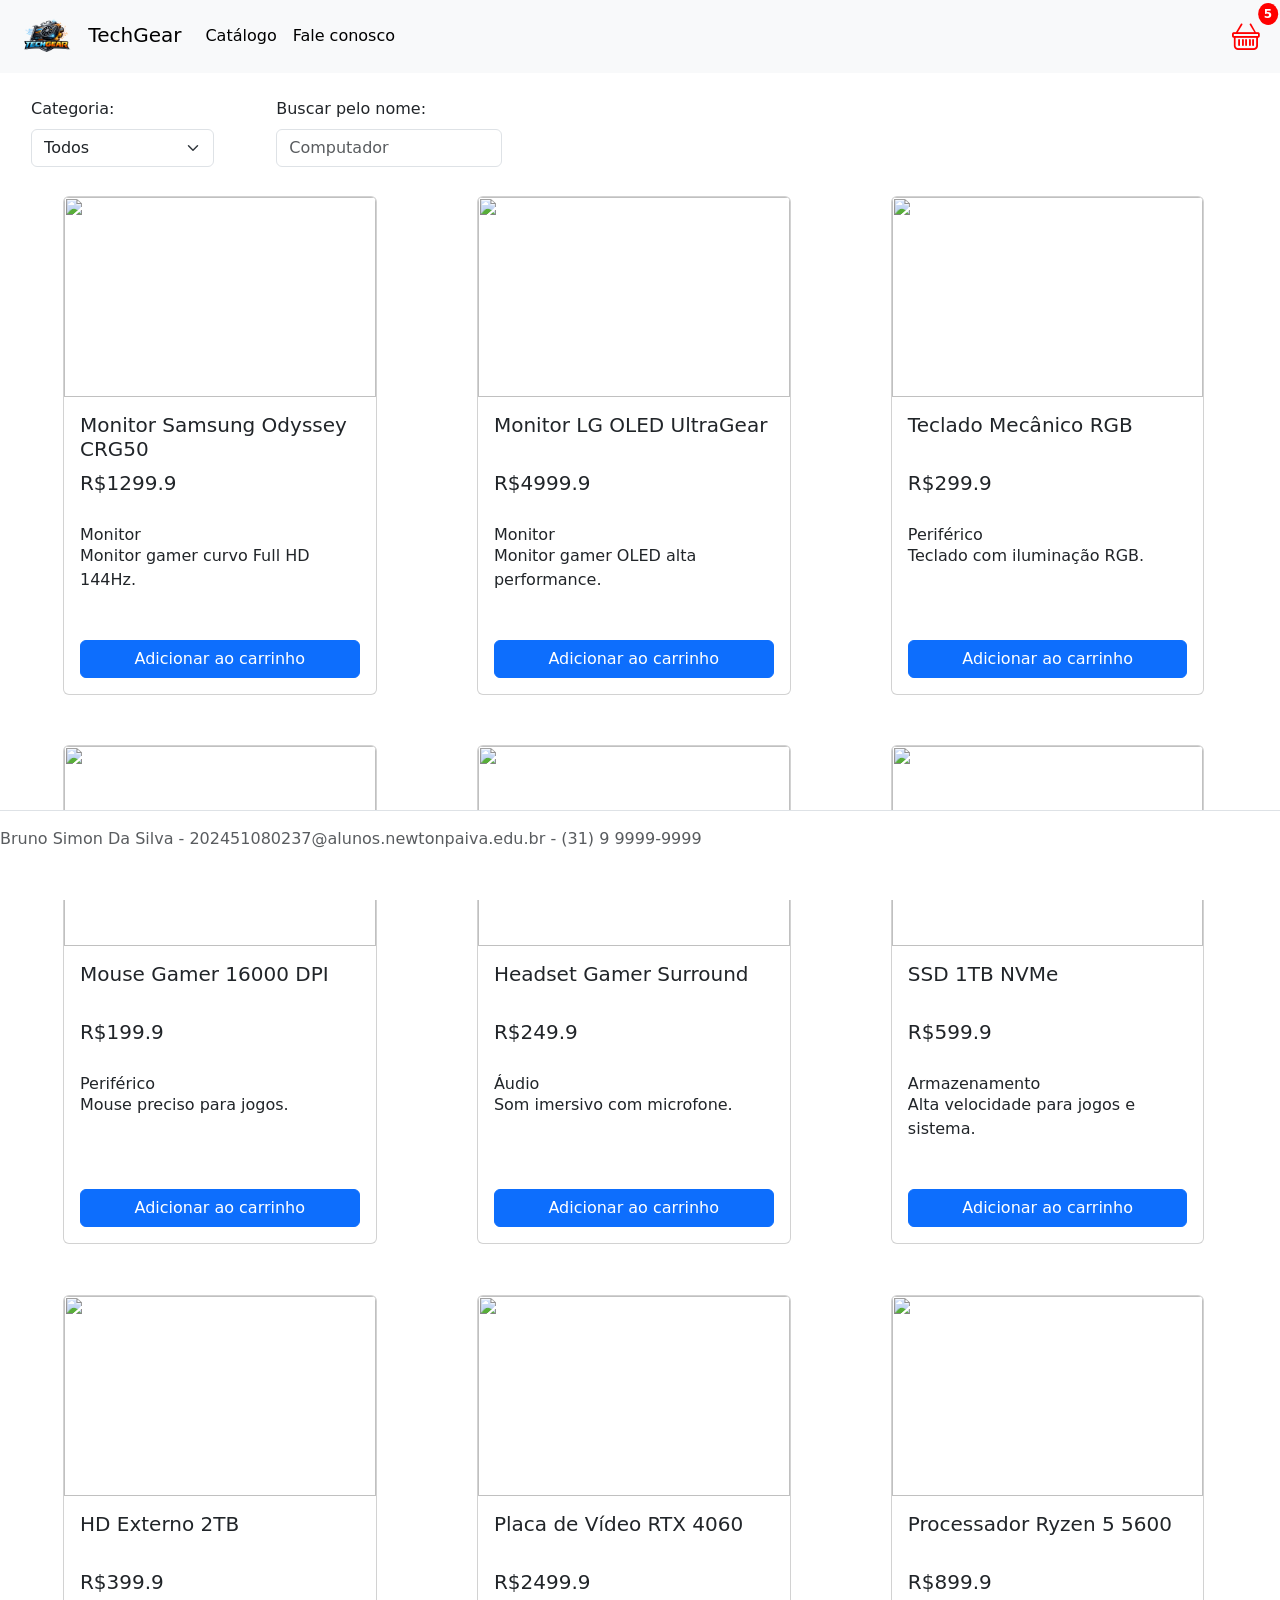
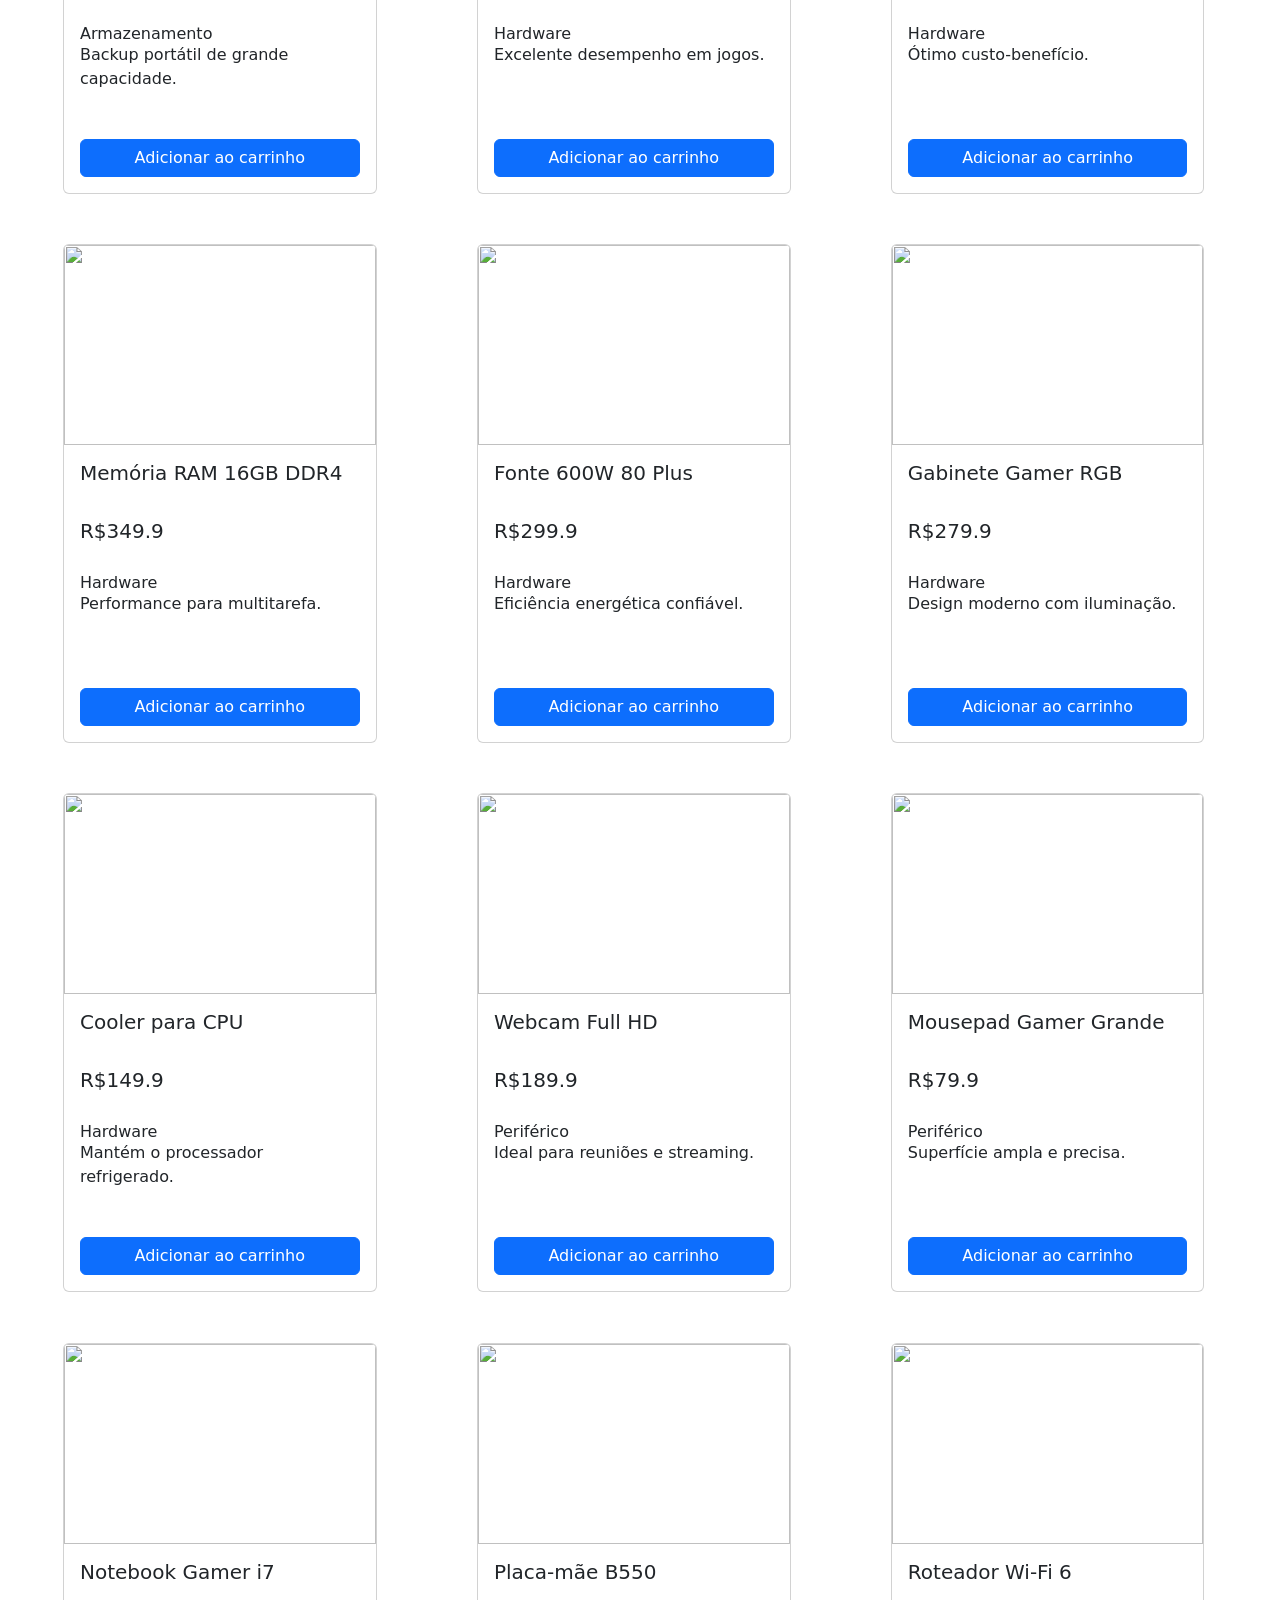
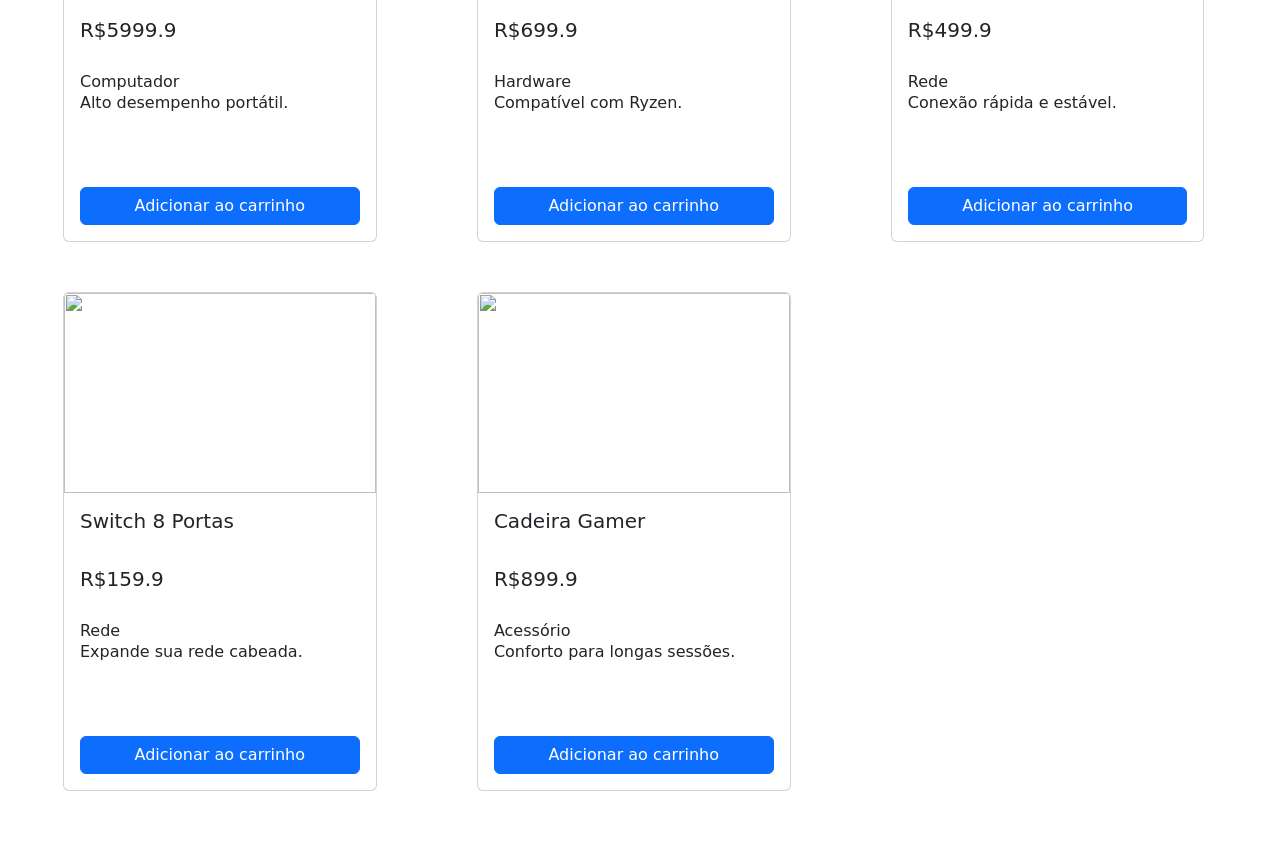
==== catalogo.html @ 65037528 "primeiro commit" ====
<!DOCTYPE html>
<html lang="en">
    <head>
        <meta charset="UTF-8">
        <meta name="viewport" content="width=device-width, initial-scale=1.0">
        <title>Catálogo</title>
        <link rel="stylesheet" href="layout.css">
        <link href="https://cdn.jsdelivr.net/npm/bootstrap@5.3.8/dist/css/bootstrap.min.css" rel="stylesheet" integrity="sha384-sRIl4kxILFvY47J16cr9ZwB07vP4J8+LH7qKQnuqkuIAvNWLzeN8tE5YBujZqJLB" crossorigin="anonymous">
    </head>
    <body>
        <script>
            const produtos = [
                { nome: "Monitor Samsung Odyssey CRG50", img: "https://t2.tudocdn.net/654487?w=800", categoria: "Monitor", preco: 1299.90, descricao: "Monitor gamer curvo Full HD 144Hz." },
                { nome: "Monitor LG OLED UltraGear", img: "https://m.media-amazon.com/images/I/61hxnfZGv3L._AC_UF894,1000_QL80_.jpg", categoria: "Monitor", preco: 4999.90, descricao: "Monitor gamer OLED alta performance." },
                { nome: "Teclado Mecânico RGB", img: "https://images.unsplash.com/photo-1517336714731-489689fd1ca8?w=800", categoria: "Periférico", preco: 299.90, descricao: "Teclado com iluminação RGB." },
                { nome: "Mouse Gamer 16000 DPI", img: "https://images.unsplash.com/photo-1587202372775-e229f172b9d7?w=800", categoria: "Periférico", preco: 199.90, descricao: "Mouse preciso para jogos." },
                { nome: "Headset Gamer Surround", img: "https://www.hdstore.com.br/images/thumbs/4096896_600.png", categoria: "Áudio", preco: 249.90, descricao: "Som imersivo com microfone." },
                { nome: "SSD 1TB NVMe", img: "https://images.unsplash.com/photo-1587202372616-b43abea06c2a?w=800", categoria: "Armazenamento", preco: 599.90, descricao: "Alta velocidade para jogos e sistema." },
                { nome: "HD Externo 2TB", img: "https://images.unsplash.com/photo-1585076641399-5c06d1b3365f?w=800", categoria: "Armazenamento", preco: 399.90, descricao: "Backup portátil de grande capacidade." },
                { nome: "Placa de Vídeo RTX 4060", img: "https://images.unsplash.com/photo-1591488320449-011701bb6704?w=800", categoria: "Hardware", preco: 2499.90, descricao: "Excelente desempenho em jogos." },
                { nome: "Processador Ryzen 5 5600", img: "https://images.unsplash.com/photo-1587202372634-32705e3bf49c?w=800", categoria: "Hardware", preco: 899.90, descricao: "Ótimo custo-benefício." },
                { nome: "Memória RAM 16GB DDR4", img: "https://images.unsplash.com/photo-1562976540-1502c2145186?w=800", categoria: "Hardware", preco: 349.90, descricao: "Performance para multitarefa." },
                { nome: "Fonte 600W 80 Plus", img: "https://m.media-amazon.com/images/I/71g8teRwnqL.jpg", categoria: "Hardware", preco: 299.90, descricao: "Eficiência energética confiável." },
                { nome: "Gabinete Gamer RGB", img: "https://lojagoldentec.vteximg.com.br/arquivos/ids/162714-1000-1000/gabinete-gamer-sem-fonte-p2t3c-com-led-rgb-gt-gamer-1-min.jpg?v=638068105339600000", categoria: "Hardware", preco: 279.90, descricao: "Design moderno com iluminação." },
                { nome: "Cooler para CPU", img: "https://cdn.awsli.com.br/600x450/1271/1271561/produto/49189352/28155952d8.jpg", categoria: "Hardware", preco: 149.90, descricao: "Mantém o processador refrigerado." },
                { nome: "Webcam Full HD", img: "https://images.unsplash.com/photo-1587825140708-dfaf72ae4b04?w=800", categoria: "Periférico", preco: 189.90, descricao: "Ideal para reuniões e streaming." },
                { nome: "Mousepad Gamer Grande", img: "https://encrypted-tbn0.gstatic.com/images?q=tbn:ANd9GcQe0nAupO47CoNfebfvSJFOexUFm7TSm6_pMw&s", categoria: "Periférico", preco: 79.90, descricao: "Superfície ampla e precisa." },
                { nome: "Notebook Gamer i7", img: "https://images.unsplash.com/photo-1517336714731-489689fd1ca8?w=800", categoria: "Computador", preco: 5999.90, descricao: "Alto desempenho portátil." },
                { nome: "Placa-mãe B550", img: "https://media.pichau.com.br/media/catalog/product/cache/2f958555330323e505eba7ce930bdf27/b/5/b550-aorus-elite-v24.jpg", categoria: "Hardware", preco: 699.90, descricao: "Compatível com Ryzen." },
                { nome: "Roteador Wi-Fi 6", img: "https://images.unsplash.com/photo-1606904825846-647eb07f5be2?w=800", categoria: "Rede", preco: 499.90, descricao: "Conexão rápida e estável." },
                { nome: "Switch 8 Portas", img: "https://encrypted-tbn0.gstatic.com/images?q=tbn:ANd9GcTxluXZFSpqgR09v8aESlZXCFEgqRHj8gTsvw&s", categoria: "Rede", preco: 159.90, descricao: "Expande sua rede cabeada." },
                { nome: "Cadeira Gamer", img: "https://img.kalunga.com.br/fotosdeprodutos/315744z.jpg", categoria: "Acessório", preco: 899.90, descricao: "Conforto para longas sessões." }
            ];
            const categorias = [
                "Acessório",
                "Monitor",
                "Periférico",
                "Áudio",
                "Armazenamento",
                "Hardware",
                "Computador",
                "Rede"
            ]
            function GetProdutos(nome, categoria) {
                var div = document.getElementById("DivProdutos");
                div.innerHTML = "";

                nome = nome.toLowerCase();

                produtos.forEach(p => {

                    const matchNome = nome === "" || p.nome.toLowerCase().includes(nome);
                    const matchCategoria = categoria === "0" || p.categoria === categoria;

                    if (matchNome && matchCategoria) {
                        var produto = `
                        <div class="card col-12 col-sm-12 col-md-3 p-0">
                            <img src="${p.img}" class="card-img-top">
                            <div class="card-body">
                                <h5 class="card-title">${p.nome}</h5>
                                <h5 class="card-title">R$${p.preco}</h5>
                                <h6 class="card-subtitle">${p.categoria}</h6>
                                <p class="card-text">${p.descricao}</p>
                                <a href="#" class="btn btn-primary">Adicionar ao carrinho</a>
                            </div>
                        </div>`;

                        div.insertAdjacentHTML("beforeend", produto);
                    }
                });
                const select = document.getElementById("selectCategoria");

                categorias.forEach(c => {
                    const option = `<option value="${c}">${c}</option>`;
                    select.insertAdjacentHTML("beforeend", option);
                });
            }
            document.addEventListener("DOMContentLoaded", () => {
                GetProdutos("","0");
            });

            document.addEventListener("DOMContentLoaded", () => {
                const searchName = document.getElementById("searchName");
                const selectCategoria = document.getElementById("selectCategoria");

                searchName.addEventListener("input", () => {
                    GetProdutos(searchName.value, selectCategoria.value);
                });

                selectCategoria.addEventListener("change", () => {
                    GetProdutos(searchName.value, selectCategoria.value);
                });
            });
                        
        </script>
        <iframe src="header.html" style="width:100%; border:none; height: 10%;"></iframe>
        <main>
            <div style="background-color: white;display: flex; border-radius: 10px; justify-content: space-around;" class="col-sm-12 col-md-5 col-lg-5 col-xl-5 col-xxl-5">
                <div>
                    <label for="exampleFormControlInput1" class="form-label">Categoria:</label>
                    <select class="form-select" id="selectCategoria">
                        <option value="0" select>Todos</option>
                    </select>
                </div>                
                <div class="mb-3">
                    <label for="exampleFormControlInput1" class="form-label">Buscar pelo nome:</label>
                    <input type="text" class="form-control" id="searchName" placeholder="Computador">
                </div>
            </div>
            <div id="DivProdutos" class="row" style="margin: 1%"></div>
        </main>
        <iframe src="footer.html" class="footer-frame"></iframe>
    </body>
</html>
---- layout.css ----
#carouselExampleIndicators {
    max-width: 500px;
    margin: auto;
}

#carouselExampleIndicators .carousel-item {
    height: 300px;
}

#carouselExampleIndicators img {
    height: 100%;
    object-fit: cover;
}
body {
    margin: 0;
    height: 100vh;
    background-image: url('https://img.freepik.com/free-vector/abstract-realistic-technology-particle-background_52683-33064.jpg?semt=ais_hybrid&w=740&q=80');
    background-size: cover;
    background-position: center; 
    background-repeat: no-repeat;
    background-attachment: fixed;
    overflow-x: hidden;
}

.card{
    margin: 4%;
}

.cards-container {
    display: flex;
    justify-content: center;
    gap: 20px; /* espaço entre cards */
}

.card {
    width: 18rem;
    display: flex;
    flex-direction: column;
}

.card-img-top {
    height: 200px;
    object-fit: cover;
}

.card-body {
    display: flex;
    flex-direction: column;
    height: 100%;
}

.card-title {
    min-height: 50px; /* mesma altura pros títulos */
}

.card-text {
    min-height: 80px; /* mesma altura pros textos */
}

.card-body .btn {
    margin-top: auto; /* joga botão pra baixo */
}

.footer-frame{
    width:100%; 
    border:none; 
    position: fixed; 
    bottom: 0; 
    left: 0; 
    width: 100%; 
    height: 10%;
    border: none;
}

.cart-icon {
    position: relative;
    font-size: 28px;
    color: red;
    transition: 0.3s;
}

.cart-icon:hover {
    text-shadow: 0 0 5px red,
                 0 0 10px red,
                 0 0 20px red;
    transform: scale(1.1);
}

/* Badge (número) */
.cart-badge {
    position: absolute;
    top: 0px;
    right: 0px;
    transform: translate(50%, -50%);
    background: red;
    color: white;
    font-size: 12px;
    padding: 2px 6px;
    border-radius: 50%;
    font-weight: bold;
}

.cart-icon {
    animation: glow 1.5s infinite alternate;
}

@keyframes glow {
    from {
        text-shadow: 0 0 5px red;
    }
    to {
        text-shadow: 0 0 20px red;
    }
}

#BTNPagamento {
    position: relative;
    overflow: hidden;
    font-weight: bold;
    z-index: 1;
}

/* camada do brilho */
#BTNPagamento::before {
    content: "";
    position: absolute;
    top: 0;
    left: -150%;
    width: 100%;
    height: 100%;
    background: linear-gradient(
        120deg,
        transparent 30%,
        rgba(255,255,255,0.8) 50%,
        transparent 70%
    );
    animation: brilhoLoop 2s infinite;
    z-index: 2;
}

/* animação contínua */
@keyframes brilhoLoop {
    0% {
        left: -150%;
    }
    100% {
        left: 150%;
    }
}
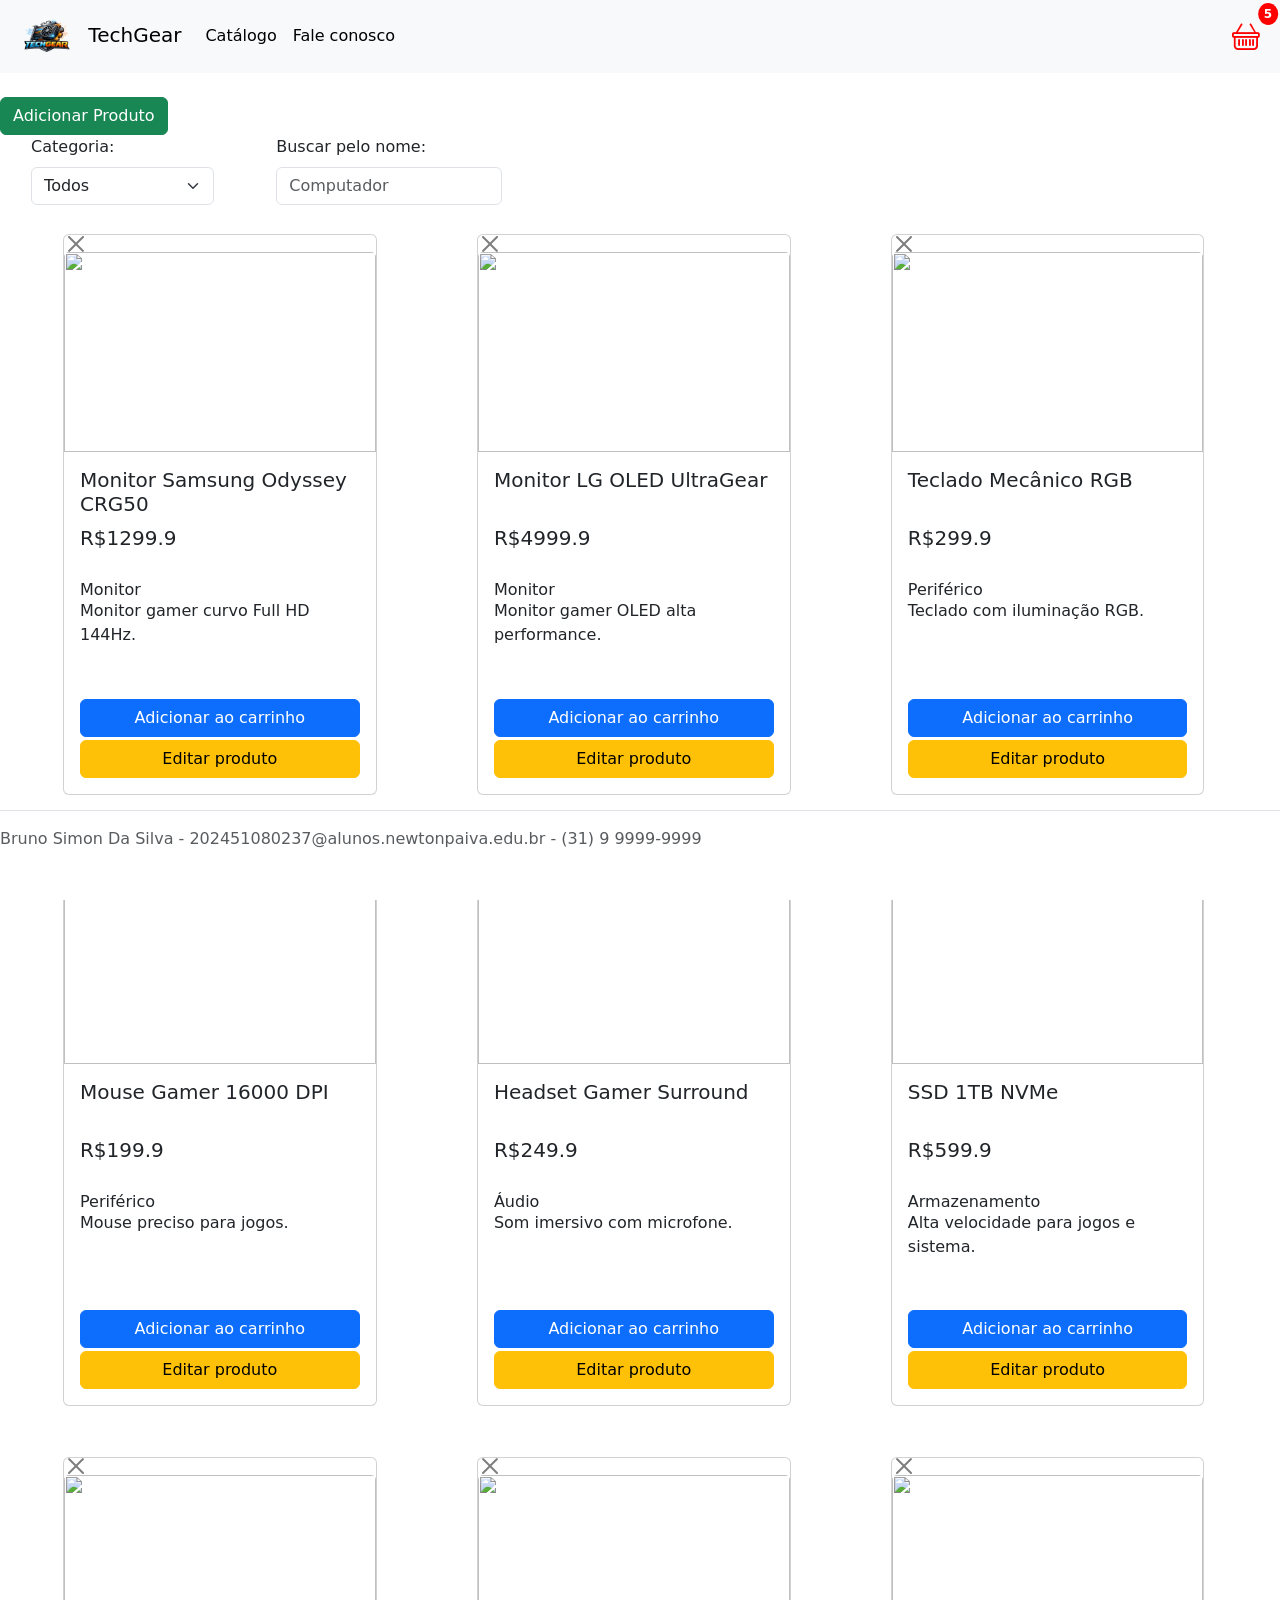
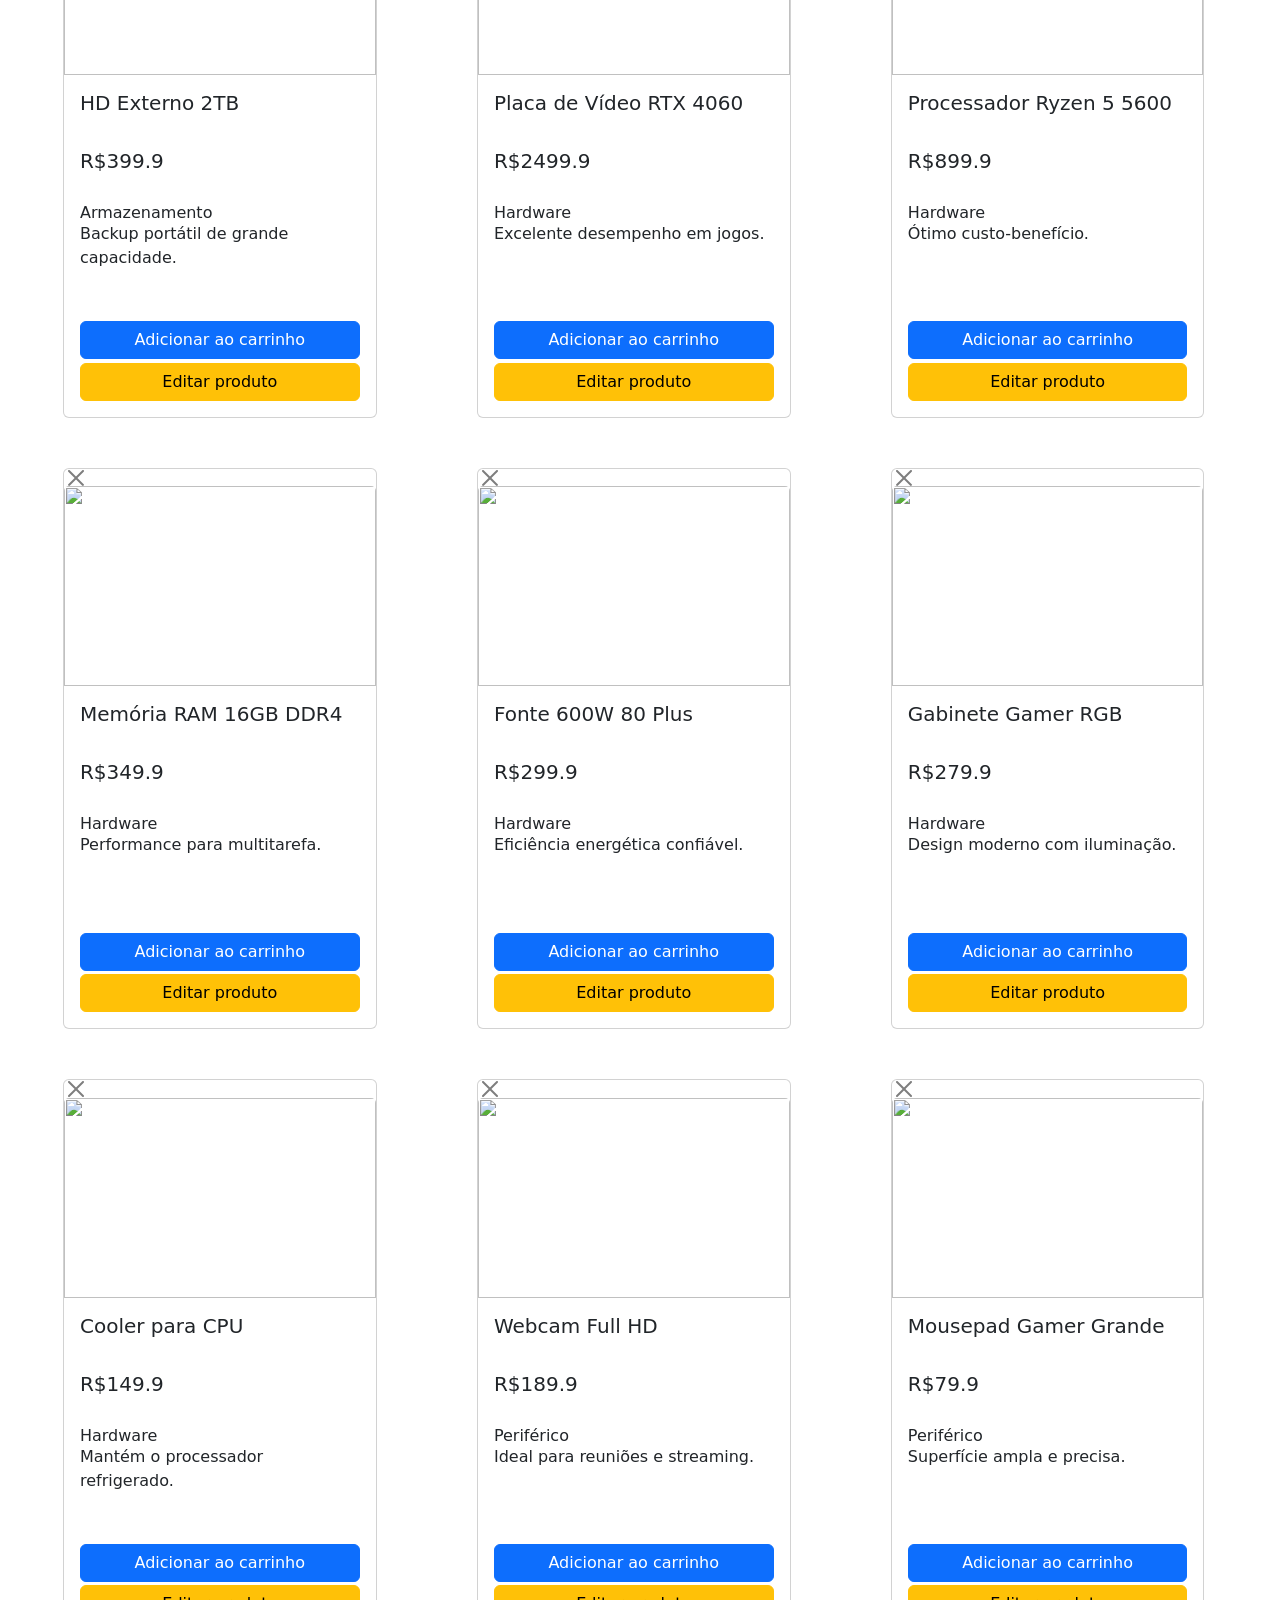
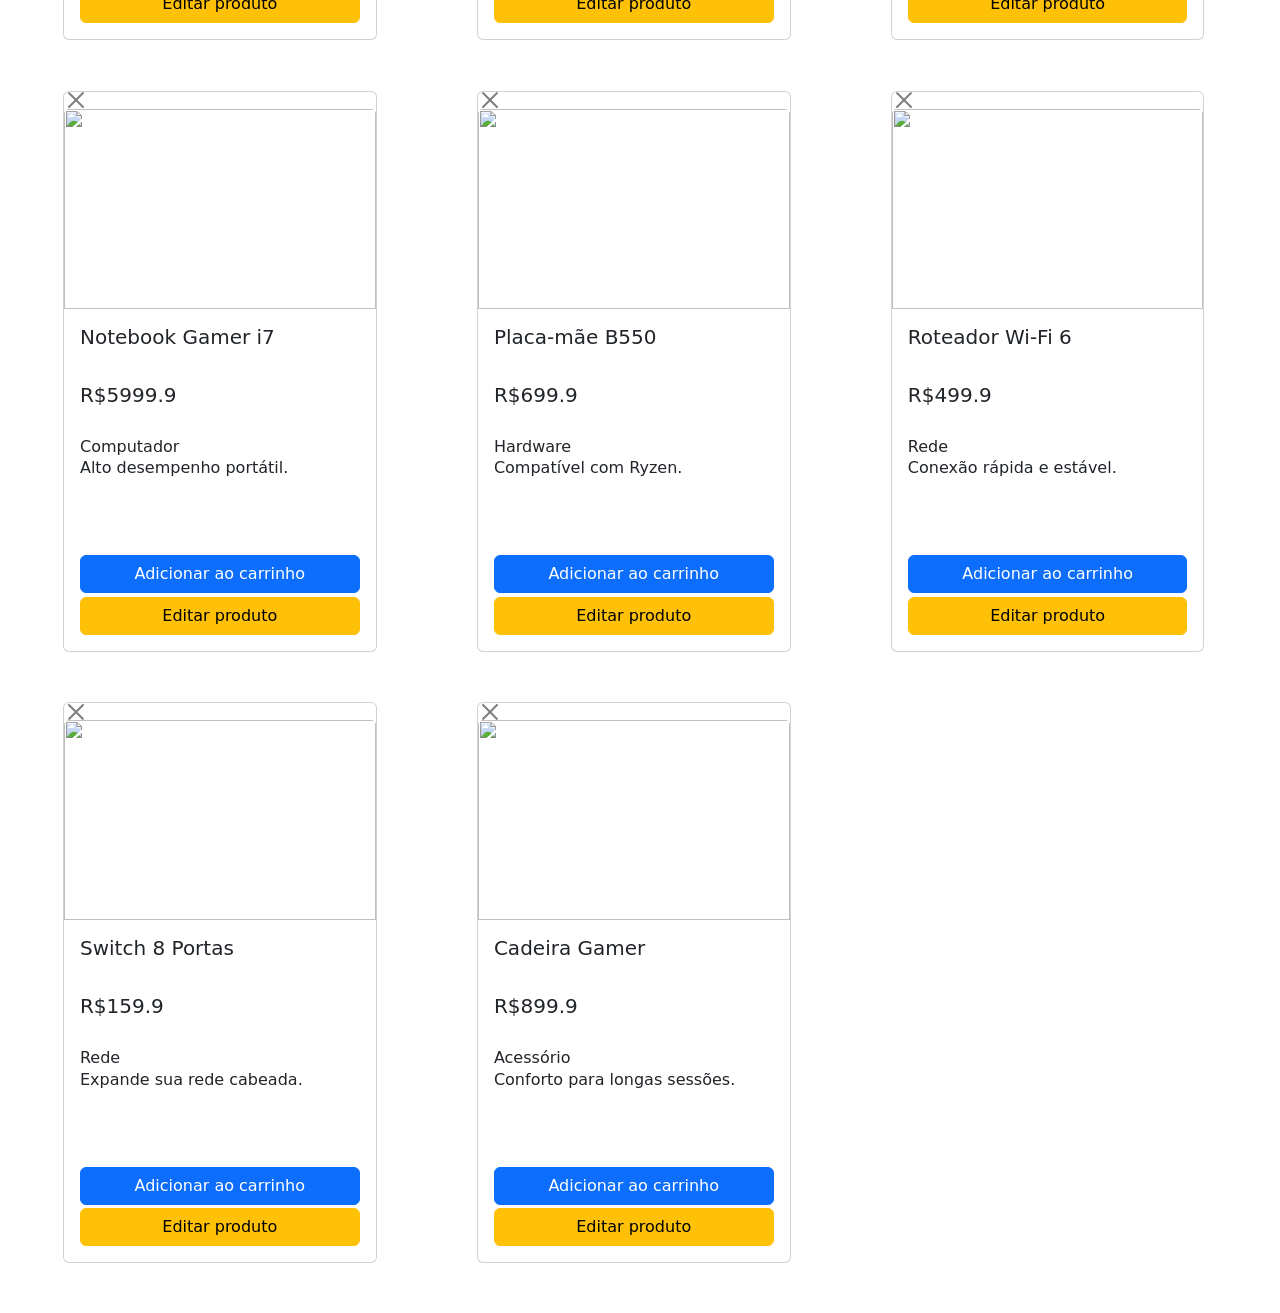
==== commit d1a6f442: "CRUDE" ====
--- a/catalogo.html
+++ b/catalogo.html
@@ -47,7 +47,7 @@
 
                 nome = nome.toLowerCase();
 
-                produtos.forEach(p => {
+                produtos.forEach((p, i) => {
 
                     const matchNome = nome === "" || p.nome.toLowerCase().includes(nome);
                     const matchCategoria = categoria === "0" || p.categoria === categoria;
@@ -55,6 +55,7 @@
                     if (matchNome && matchCategoria) {
                         var produto = `
                         <div class="card col-12 col-sm-12 col-md-3 p-0">
+                            <button onClick="RemoveProduto(${i})" type="button" class="btn-close" aria-label="Close"></button>
                             <img src="${p.img}" class="card-img-top">
                             <div class="card-body">
                                 <h5 class="card-title">${p.nome}</h5>
@@ -62,6 +63,7 @@
                                 <h6 class="card-subtitle">${p.categoria}</h6>
                                 <p class="card-text">${p.descricao}</p>
                                 <a href="#" class="btn btn-primary">Adicionar ao carrinho</a>
+                                <a href="#" onClick="EditProdutoOpenModal(${i})" class="btn btn-warning">Editar produto</a>
                             </div>
                         </div>`;
 
@@ -75,13 +77,56 @@
                     select.insertAdjacentHTML("beforeend", option);
                 });
             }
+            function AddProduto(imagem, nome, preco, categoria, descricao) {
+                var Obj = { nome: nome, img: imagem, categoria: categoria, preco: preco, descricao: descricao };
+                produtos.unshift(Obj);
+                GetProdutos("", "0");
+            }
+            function RemoveProduto(index) {
+                var card = document.getElementById(index);
+                produtos.splice(index, 1);
+                GetProdutos("", "0");
+            }
+            let produtoEditando = null;
+
+            function EditProdutoOpenModal(index) {
+                produtoEditando = index;
+
+                var card = produtos[index];
+
+                document.getElementById("linkEditField").value = card.img;
+                document.getElementById("nameEditField").value = card.nome;
+                document.getElementById("precoEditField").value = card.preco;
+                document.getElementById("categoriaEditField").value = card.categoria;
+                document.getElementById("descricaoEditField").value = card.descricao;
+
+                const modal = new bootstrap.Modal(document.getElementById("EditItemModal"));
+                modal.show();
+            }
+
+            function EditProdutoModal() {
+                if (produtoEditando === null) return;
+
+                produtos[produtoEditando].img = document.getElementById("linkEditField").value;
+                produtos[produtoEditando].nome = document.getElementById("nameEditField").value;
+                produtos[produtoEditando].preco = parseFloat(document.getElementById("precoEditField").value);
+                produtos[produtoEditando].categoria = document.getElementById("categoriaEditField").value;
+                produtos[produtoEditando].descricao = document.getElementById("descricaoEditField").value;
+
+                GetProdutos("", "0");
+
+                const modalEl = document.getElementById("EditItemModal");
+                bootstrap.Modal.getInstance(modalEl).hide();
+
+                produtoEditando = null;
+            }
+
             document.addEventListener("DOMContentLoaded", () => {
-                GetProdutos("","0");
-            });
-
-            document.addEventListener("DOMContentLoaded", () => {
+                GetProdutos("", "0");
                 const searchName = document.getElementById("searchName");
                 const selectCategoria = document.getElementById("selectCategoria");
+                const form = document.getElementById("produtoForm");
+                const formEdit = document.getElementById("produtoEditForm");
 
                 searchName.addEventListener("input", () => {
                     GetProdutos(searchName.value, selectCategoria.value);
@@ -90,11 +135,27 @@
                 selectCategoria.addEventListener("change", () => {
                     GetProdutos(searchName.value, selectCategoria.value);
                 });
+
+                form.addEventListener("submit", (e) => {
+                    e.preventDefault();
+                    AddProduto(
+                        document.getElementById("linkField").value,
+                        document.getElementById("nameField").value,
+                        parseFloat(document.getElementById("precoField").value),
+                        document.getElementById("categoriaField").value,
+                        document.getElementById("descricaoField").value
+                    );
+                });
+                formEdit.addEventListener("submit", (e) => {
+                    e.preventDefault();
+                    EditProdutoModal();
+                });
             });
-                        
+                                    
         </script>
         <iframe src="header.html" style="width:100%; border:none; height: 10%;"></iframe>
         <main>
+            <button type="button" class="btn btn-success" data-bs-toggle="modal" data-bs-target="#AddItemModal">Adicionar Produto</button>
             <div style="background-color: white;display: flex; border-radius: 10px; justify-content: space-around;" class="col-sm-12 col-md-5 col-lg-5 col-xl-5 col-xxl-5">
                 <div>
                     <label for="exampleFormControlInput1" class="form-label">Categoria:</label>
@@ -108,7 +169,90 @@
                 </div>
             </div>
             <div id="DivProdutos" class="row" style="margin: 1%"></div>
+            <div class="modal" id="AddItemModal" tabindex="-1">
+                <div class="modal-dialog">
+                    <div class="modal-content">
+                        <div class="modal-header">
+                            <h5 class="modal-title">Adicionar produto</h5>
+                            <button type="button" class="btn-close" data-bs-dismiss="modal" aria-label="Close"></button>
+                        </div>
+                        <div class="modal-body">
+                            <form id="produtoForm">
+                                <div class="mb-3">
+                                    <label class="form-label">Nome do produto:</label>
+                                    <input type="text" class="form-control" id="nameField" required>
+                                </div>
+
+                                <div class="mb-3">
+                                    <label class="form-label">Link da Imagem:</label>
+                                    <input type="text" class="form-control" id="linkField" required>
+                                </div>
+
+                                <div class="mb-3">
+                                    <label class="form-label">Categoria:</label>
+                                    <input type="text" class="form-control" id="categoriaField" required>
+                                </div>
+
+                                <div class="mb-3">
+                                    <label class="form-label">Preço:</label>
+                                    <input type="number" step="0.01" class="form-control" id="precoField" required>
+                                </div>
+
+                                <div class="mb-3">
+                                    <label class="form-label">Descrição:</label>
+                                    <input type="text" class="form-control" id="descricaoField" required>
+                                </div>
+
+                                <button type="submit" class="btn btn-primary" data-bs-dismiss="modal">Adicionar</button>
+                                <button type="button" class="btn btn-secondary" data-bs-dismiss="modal">Fechar</button>
+                            </form>
+                        </div>
+                    </div>
+                </div>
+            </div>
+            <div class="modal" id="EditItemModal" tabindex="-1">
+                <div class="modal-dialog">
+                    <div class="modal-content">
+                        <div class="modal-header">
+                            <h5 class="modal-title">Adicionar produto</h5>
+                            <button type="button" class="btn-close" data-bs-dismiss="modal" aria-label="Close"></button>
+                        </div>
+                        <div class="modal-body">
+                            <form id="produtoEditForm">
+                                <div class="mb-3">
+                                    <label class="form-label">Nome do produto:</label>
+                                    <input type="text" class="form-control" id="nameEditField" required>
+                                </div>
+
+                                <div class="mb-3">
+                                    <label class="form-label">Link da Imagem:</label>
+                                    <input type="text" class="form-control" id="linkEditField" required>
+                                </div>
+
+                                <div class="mb-3">
+                                    <label class="form-label">Categoria:</label>
+                                    <input type="text" class="form-control" id="categoriaEditField" required>
+                                </div>
+
+                                <div class="mb-3">
+                                    <label class="form-label">Preço:</label>
+                                    <input type="number" step="0.01" class="form-control" id="precoEditField" required>
+                                </div>
+
+                                <div class="mb-3">
+                                    <label class="form-label">Descrição:</label>
+                                    <input type="text" class="form-control" id="descricaoEditField" required>
+                                </div>
+
+                                <button type="submit" class="btn btn-primary" data-bs-dismiss="modal">Adicionar</button>
+                                <button type="button" class="btn btn-secondary" data-bs-dismiss="modal">Fechar</button>
+                            </form>
+                        </div>
+                    </div>
+                </div>
+            </div>
         </main>
         <iframe src="footer.html" class="footer-frame"></iframe>
+        <script src="https://cdn.jsdelivr.net/npm/bootstrap@5.3.8/dist/js/bootstrap.bundle.min.js"></script>
     </body>
 </html>
